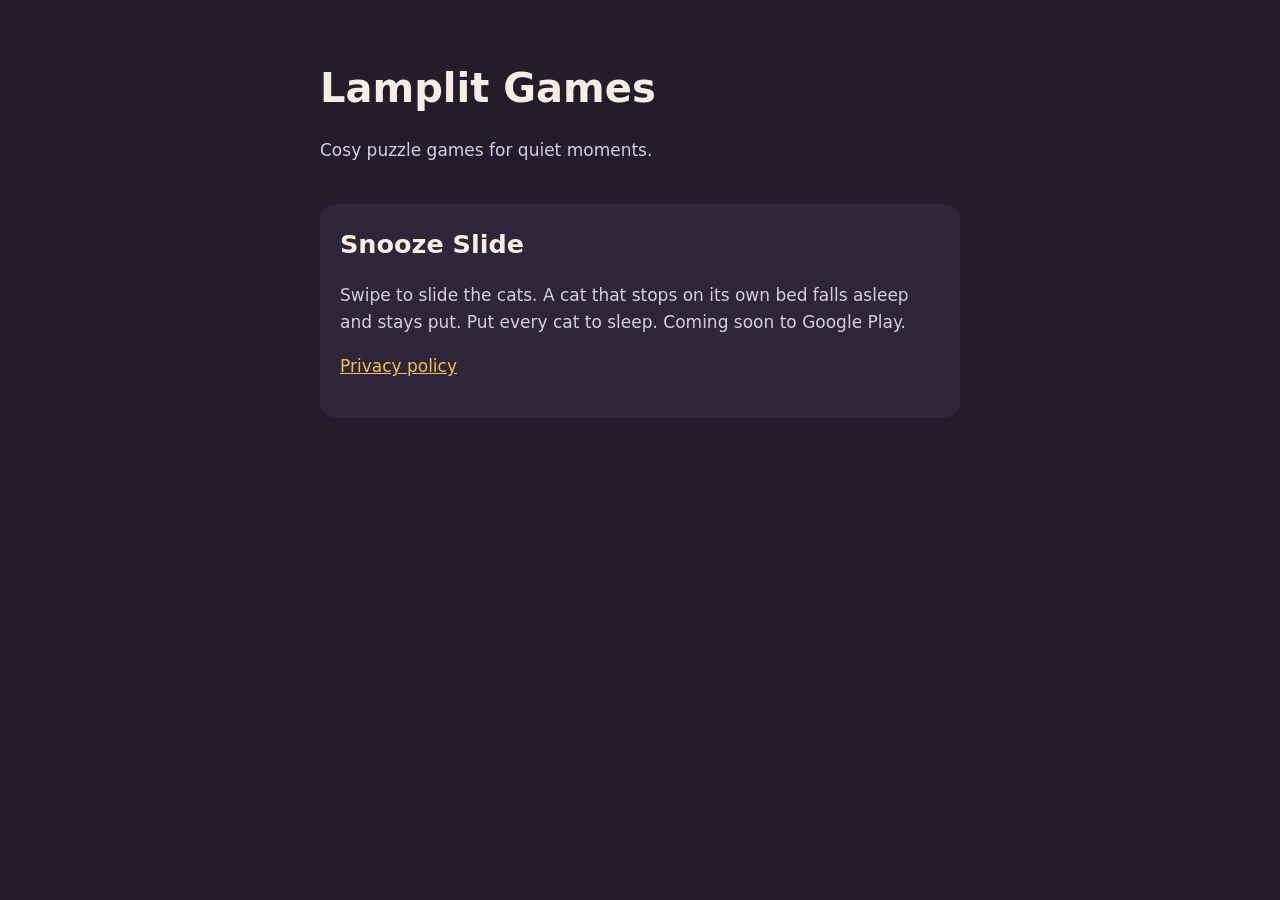
==== index.html @ 24024568 "Lamplit Games site: home, Snooze Slide privacy policy, app-ads.txt Co-Authored-By: Claude Opus 5.5 <" ====
<!doctype html>
<html lang="en">
<head>
<meta charset="utf-8">
<meta name="viewport" content="width=device-width, initial-scale=1">
<title>Lamplit Games</title>
<style>
  body { margin: 0; background: #231C2B; color: #F6EEE3; font: 17px/1.6 system-ui, "Segoe UI", sans-serif; }
  main { max-width: 640px; margin: 0 auto; padding: 56px 20px; }
  h1 { font-size: 40px; margin: 0 0 8px; }
  p { color: #D8CCE0; }
  a { color: #F2C14E; }
  .game { margin-top: 40px; padding: 20px; border-radius: 16px; background: #2E2538; }
  .game h2 { margin: 0 0 6px; }
</style>
</head>
<body>
<main>
  <h1>Lamplit Games</h1>
  <p>Cosy puzzle games for quiet moments.</p>
  <div class="game">
    <h2>Snooze Slide</h2>
    <p>Swipe to slide the cats. A cat that stops on its own bed falls asleep and stays put. Put every cat to sleep. Coming soon to Google Play.</p>
    <p><a href="privacy.html">Privacy policy</a></p>
  </div>
</main>
</body>
</html>
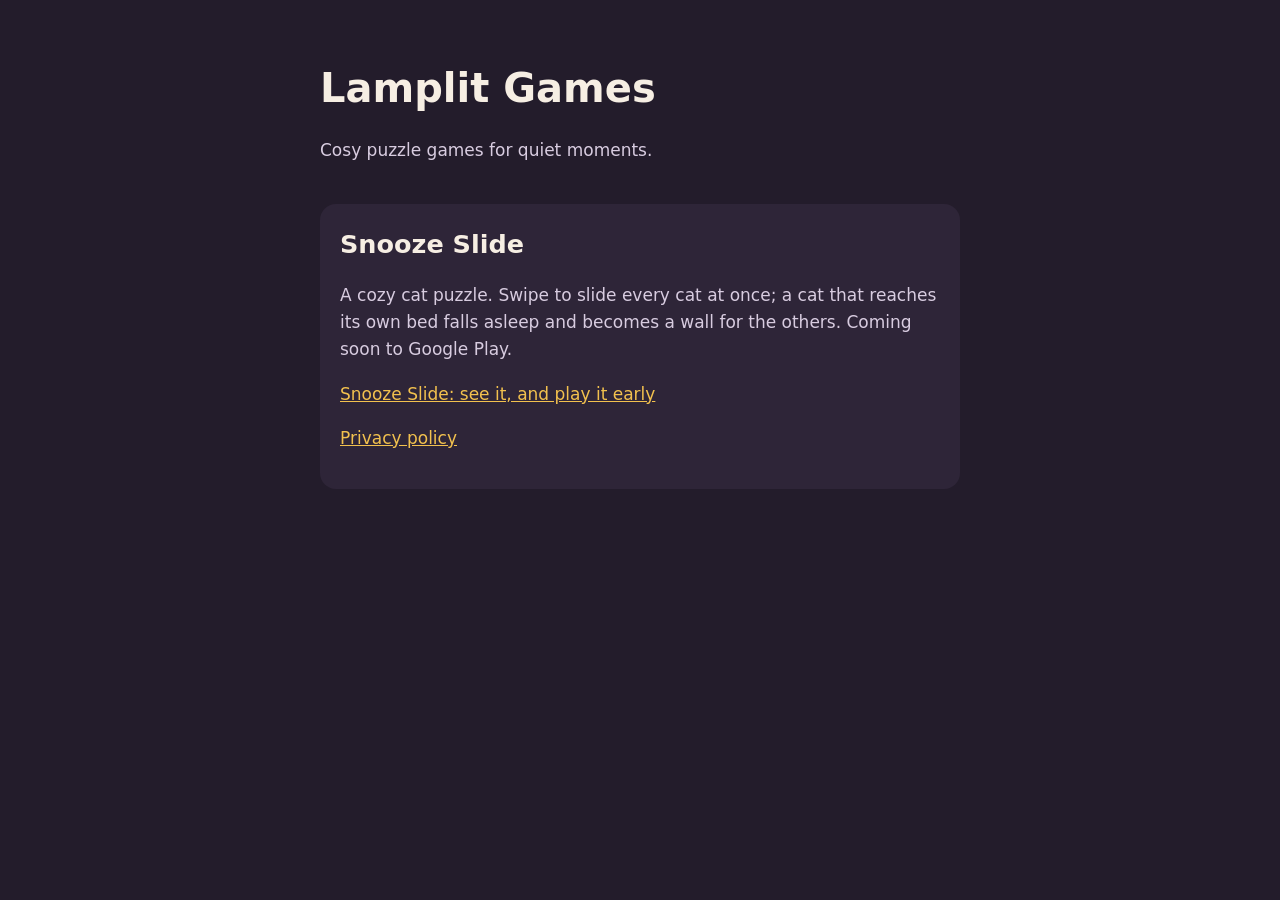
==== commit 77288a69: "Snooze Slide page (gameplay, how to play, play it early, FAQ), sitemap, robots; privacy: settings fi" ====
--- a/index.html
+++ b/index.html
@@ -4,6 +4,7 @@
 <meta charset="utf-8">
 <meta name="viewport" content="width=device-width, initial-scale=1">
 <title>Lamplit Games</title>
+<meta name="description" content="Lamplit Games makes cozy puzzle games for quiet moments. Snooze Slide, a cozy cat puzzle for Android, is coming soon.">
 <style>
   body { margin: 0; background: #231C2B; color: #F6EEE3; font: 17px/1.6 system-ui, "Segoe UI", sans-serif; }
   main { max-width: 640px; margin: 0 auto; padding: 56px 20px; }
@@ -20,7 +21,8 @@
   <p>Cosy puzzle games for quiet moments.</p>
   <div class="game">
     <h2>Snooze Slide</h2>
-    <p>Swipe to slide the cats. A cat that stops on its own bed falls asleep and stays put. Put every cat to sleep. Coming soon to Google Play.</p>
+    <p>A cozy cat puzzle. Swipe to slide every cat at once; a cat that reaches its own bed falls asleep and becomes a wall for the others. Coming soon to Google Play.</p>
+    <p><a href="snooze-slide/">Snooze Slide: see it, and play it early</a></p>
     <p><a href="privacy.html">Privacy policy</a></p>
   </div>
 </main>
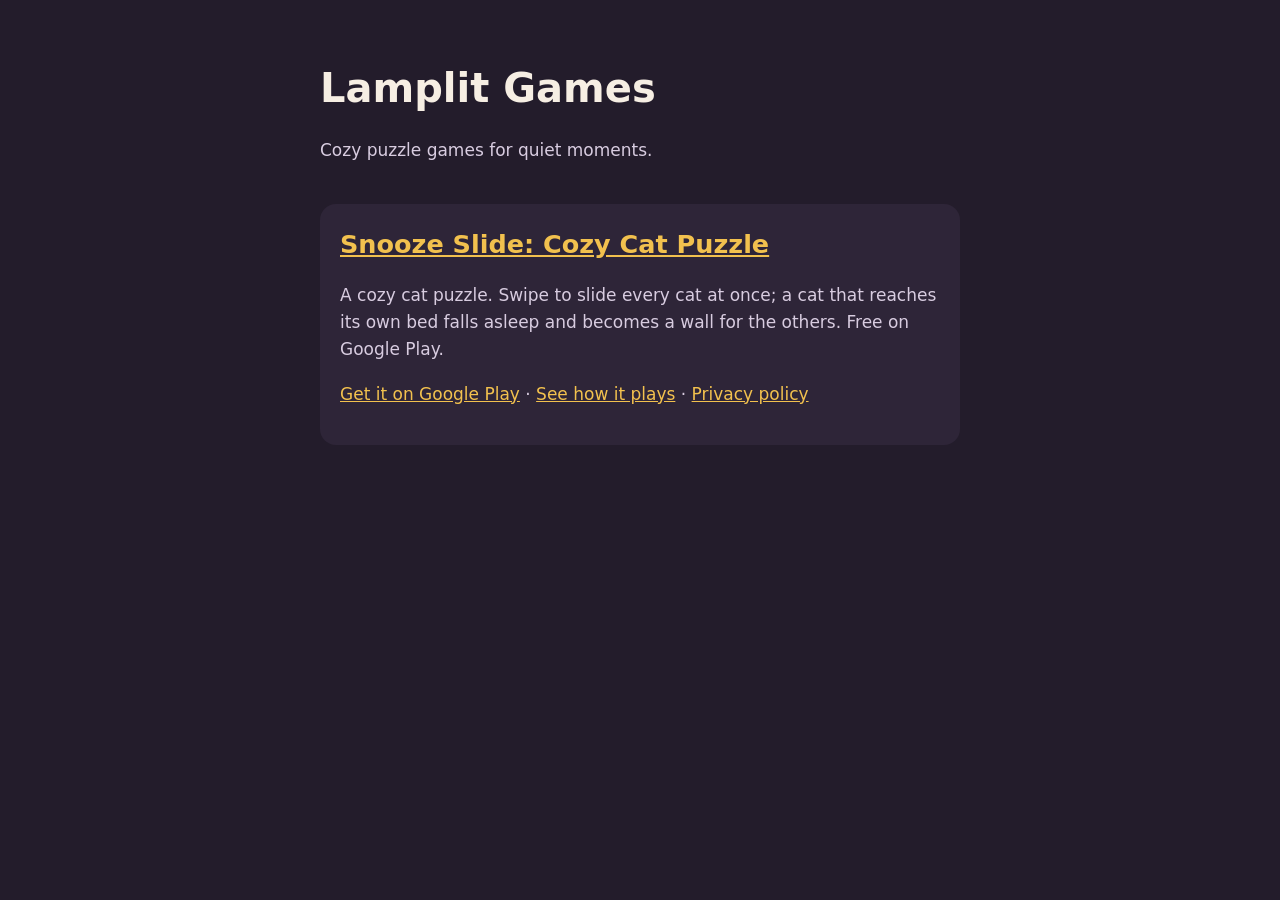
==== commit 79165acc: "Site: game is live — Google Play links everywhere (UTM), schema with installUrl/offers, root page, s" ====
--- a/index.html
+++ b/index.html
@@ -3,8 +3,12 @@
 <head>
 <meta charset="utf-8">
 <meta name="viewport" content="width=device-width, initial-scale=1">
-<title>Lamplit Games</title>
-<meta name="description" content="Lamplit Games makes cozy puzzle games for quiet moments. Snooze Slide, a cozy cat puzzle for Android, is coming soon.">
+<title>Lamplit Games: cozy puzzle games for Android</title>
+<link rel="icon" href="/snooze-slide/img/icon.png">
+<meta name="description" content="Lamplit Games makes cozy puzzle games for quiet moments. Snooze Slide, a cozy cat puzzle for Android, is free on Google Play.">
+<meta property="og:title" content="Lamplit Games: cozy puzzle games">
+<meta property="og:image" content="https://sazzal56.github.io/snooze-slide/img/feature.jpg">
+<link rel="canonical" href="https://sazzal56.github.io/">
 <style>
   body { margin: 0; background: #231C2B; color: #F6EEE3; font: 17px/1.6 system-ui, "Segoe UI", sans-serif; }
   main { max-width: 640px; margin: 0 auto; padding: 56px 20px; }
@@ -18,12 +22,11 @@
 <body>
 <main>
   <h1>Lamplit Games</h1>
-  <p>Cosy puzzle games for quiet moments.</p>
+  <p>Cozy puzzle games for quiet moments.</p>
   <div class="game">
-    <h2>Snooze Slide</h2>
-    <p>A cozy cat puzzle. Swipe to slide every cat at once; a cat that reaches its own bed falls asleep and becomes a wall for the others. Coming soon to Google Play.</p>
-    <p><a href="snooze-slide/">Snooze Slide: see it, and play it early</a></p>
-    <p><a href="privacy.html">Privacy policy</a></p>
+    <h2><a href="snooze-slide/">Snooze Slide: Cozy Cat Puzzle</a></h2>
+    <p>A cozy cat puzzle. Swipe to slide every cat at once; a cat that reaches its own bed falls asleep and becomes a wall for the others. Free on Google Play.</p>
+    <p><a href="https://play.google.com/store/apps/details?id=com.lamplitgames.snoozeslide&amp;referrer=utm_source%3Dwebsite%26utm_medium%3Droot">Get it on Google Play</a> · <a href="snooze-slide/">See how it plays</a> · <a href="privacy.html">Privacy policy</a></p>
   </div>
 </main>
 </body>
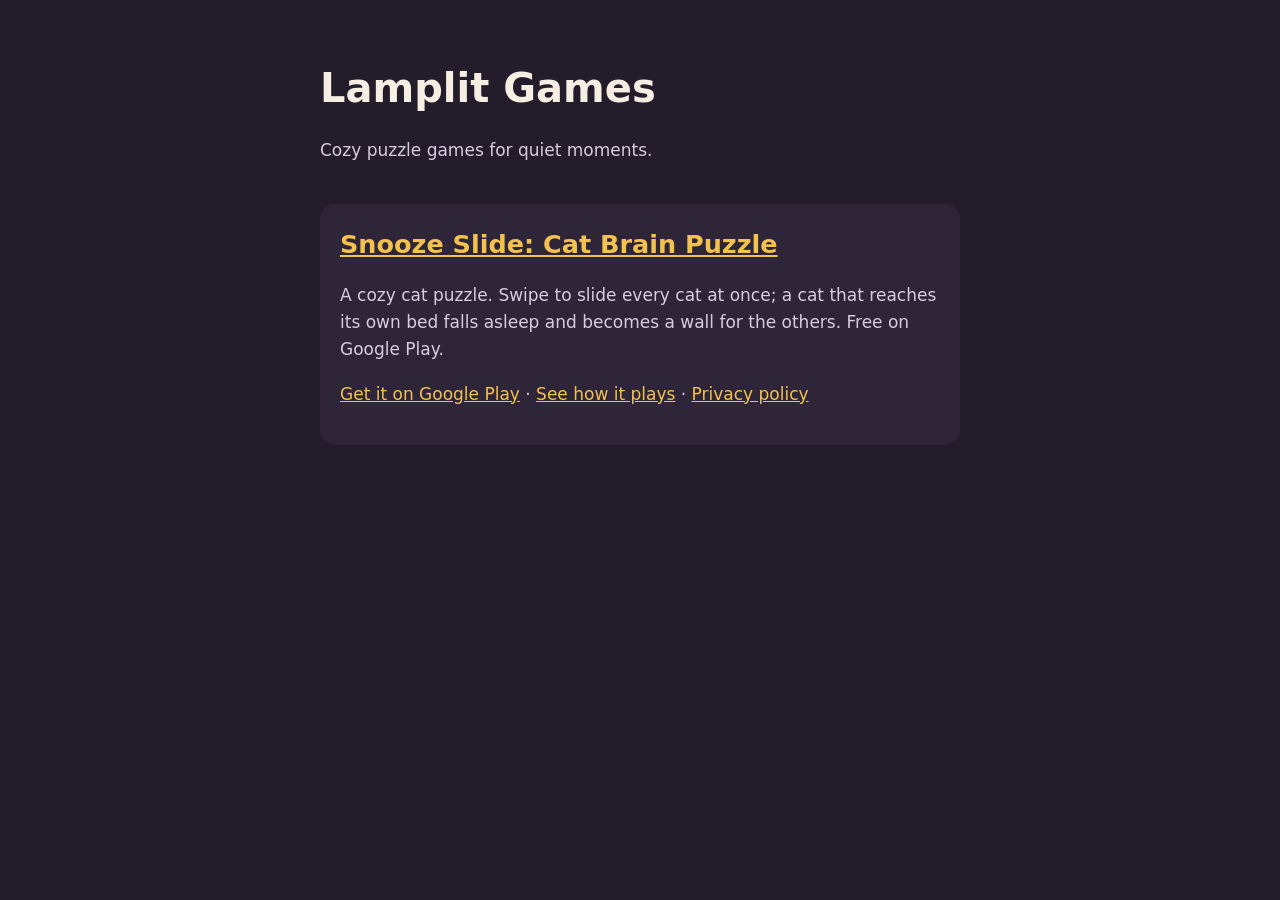
==== commit 959963ef: "Site: new store name Snooze Slide: Cat Brain Puzzle Co-Authored-By: Claude Opus 5.5 <noreply@anthrop" ====
--- a/index.html
+++ b/index.html
@@ -24,7 +24,7 @@
   <h1>Lamplit Games</h1>
   <p>Cozy puzzle games for quiet moments.</p>
   <div class="game">
-    <h2><a href="snooze-slide/">Snooze Slide: Cozy Cat Puzzle</a></h2>
+    <h2><a href="snooze-slide/">Snooze Slide: Cat Brain Puzzle</a></h2>
     <p>A cozy cat puzzle. Swipe to slide every cat at once; a cat that reaches its own bed falls asleep and becomes a wall for the others. Free on Google Play.</p>
     <p><a href="https://play.google.com/store/apps/details?id=com.lamplitgames.snoozeslide&amp;referrer=utm_source%3Dwebsite%26utm_medium%3Droot">Get it on Google Play</a> · <a href="snooze-slide/">See how it plays</a> · <a href="privacy.html">Privacy policy</a></p>
   </div>
